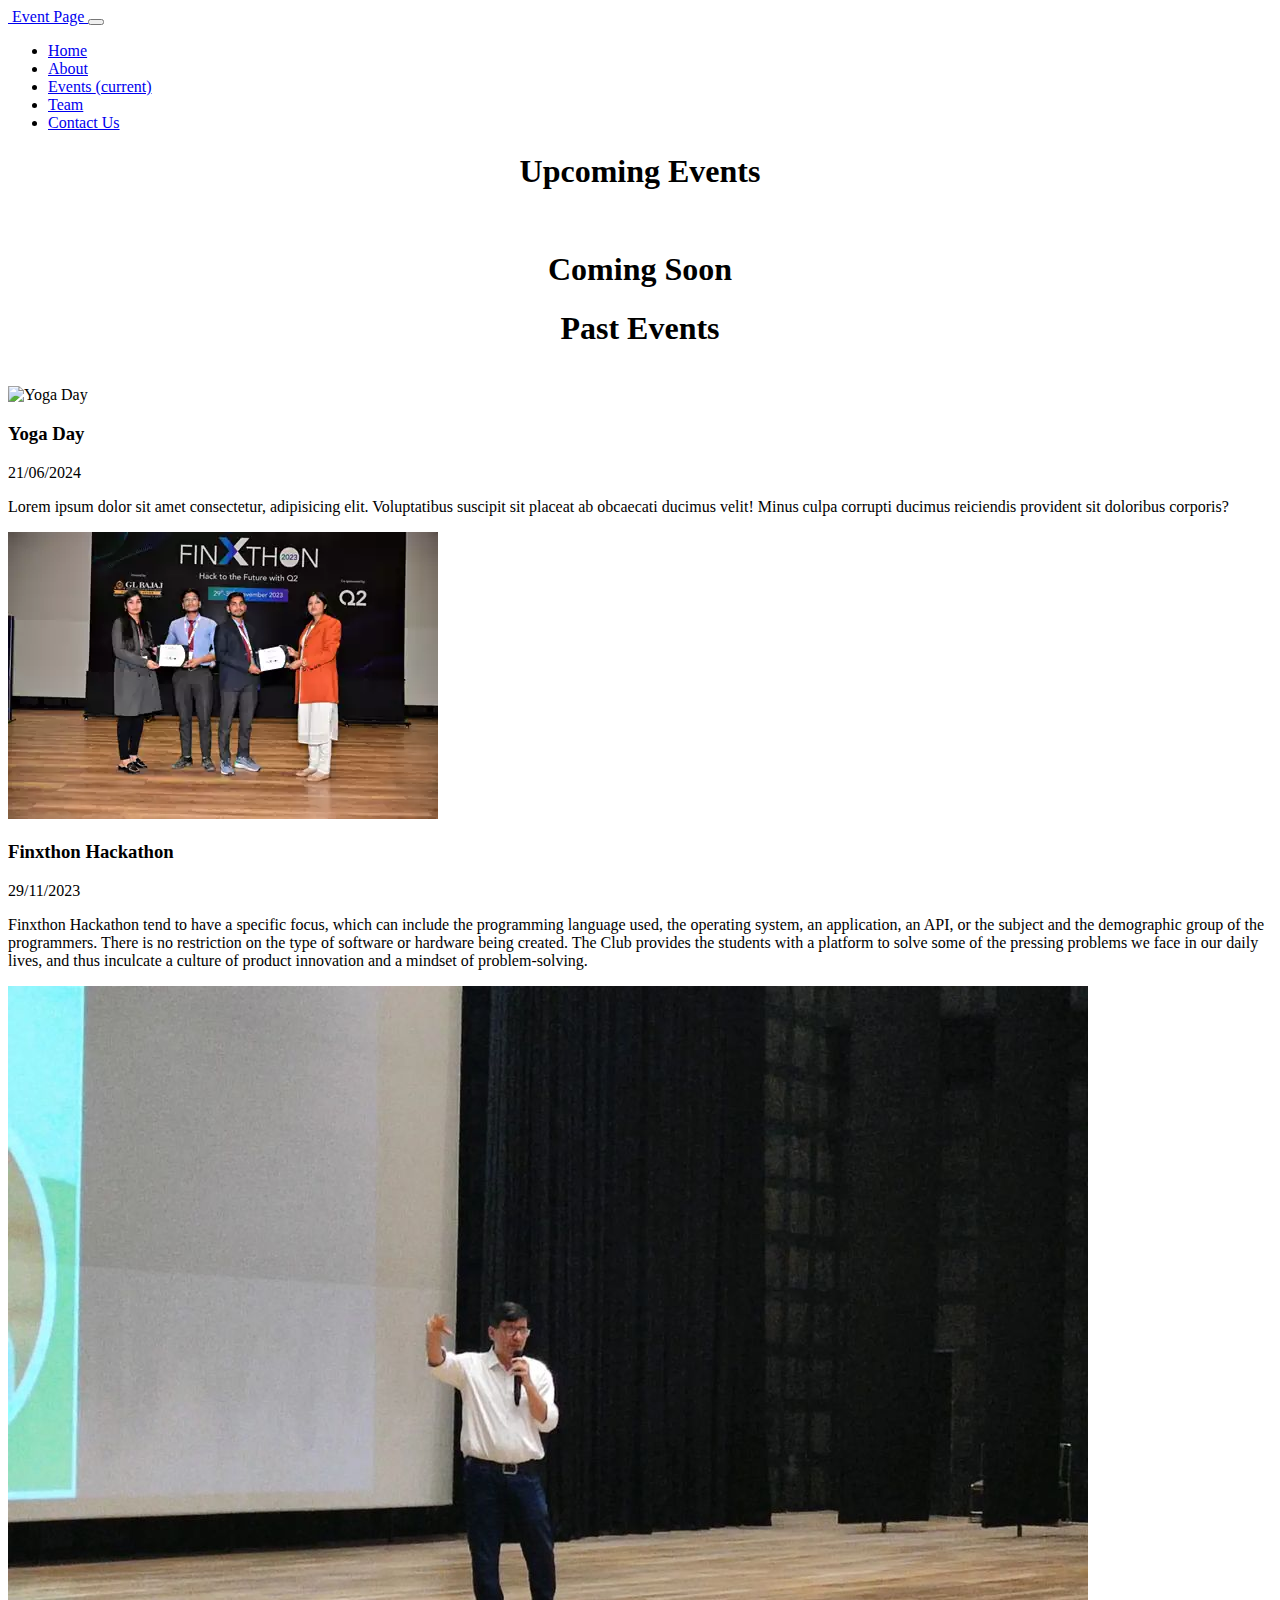
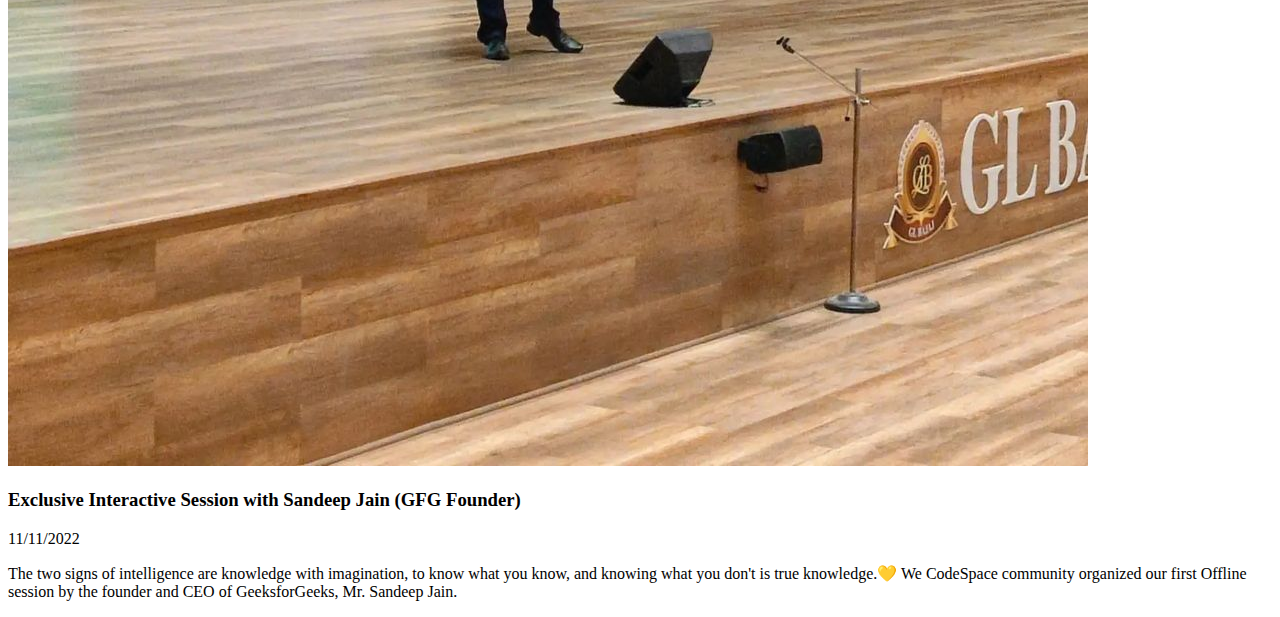
==== events.html @ 91c8a98f "events added" ====
<!DOCTYPE html>
<html lang="en">
<head>
    <meta charset="UTF-8">
    <meta name="viewport" content="width=device-width, initial-scale=1.0">
    <title>Events</title>

    <!-- bootstrap core css -->
  <link rel="stylesheet" type="text/css" href="css/bootstrap.css" />

  <!-- fonts style -->
  <link href="https://fonts.googleapis.com/css2?family=Roboto:wght@400;500;700;900&display=swap" rel="stylesheet">

  <!--owl slider stylesheet -->
  <link rel="stylesheet" type="text/css" href="https://cdnjs.cloudflare.com/ajax/libs/OwlCarousel2/2.3.4/assets/owl.carousel.min.css" />

  <!-- font awesome style -->
  <link href="css/font-awesome.min.css" rel="stylesheet" />

  <!-- Custom styles for this template -->
   <link rel="stylesheet" href="/css/style.css">
  <link href="/css/event-style.css" rel="stylesheet" />
</head>
<body>
    <div class="hero_area">
        <!-- header section strats -->
    <header class="header_section">
        <div class="container-fluid">
          <nav class="navbar navbar-expand-lg custom_nav-container ">
            <a class="navbar-brand" href="index.html">
              <span>
                <img src="images/about-img.png" height="50px" alt=""> Event Page
              </span>
            </a>
  
            <button class="navbar-toggler" type="button" data-toggle="collapse" data-target="#navbarSupportedContent" aria-controls="navbarSupportedContent" aria-expanded="false" aria-label="Toggle navigation">
              <span class=""> </span>
            </button>
  
            <div class="collapse navbar-collapse" id="navbarSupportedContent">
              <ul class="navbar-nav">
                <li class="nav-item">
                  <a class="nav-link" href="index.html">Home</a>
                </li>
                <li class="nav-item">
                  <a class="nav-link" href="about.html"> About</a>
                </li>
                <li class="nav-item active">
                  <a class="nav-link" href="events.html">Events <span class="sr-only">(current)</span></a>
                </li>
                <li class="nav-item">
                  <a class="nav-link" href="team.html">Team</a>
                </li>
                <li class="nav-item">
                  <a class="nav-link" href="contact.html">Contact Us</a>
                </li>
              </ul>
            </div>
          </nav>
        </div>
      </header>
      <!-- end header section -->
    
        <!-- Events Section start -->
        <main>
            <section id="upcoming-events">
                <center><h1>Upcoming Events</h1></center>
                <br>
                <div class="event-grid">
                    <!-- Upcoming event cards will be generated here -->

                    <center><h1>Coming Soon</h1></center>
                </div>
            </section>

            <section id="past-events">
                <center><h1>Past Events</h1></center>
                <br>
                <div class="event-grid">
                    <!-- Past event cards will be generated here -->
                </div>
            </section>
        </main>
        <!-- Events Section end -->

        <script src="/js/event.js"></script>
      </div>
</body>
</html>
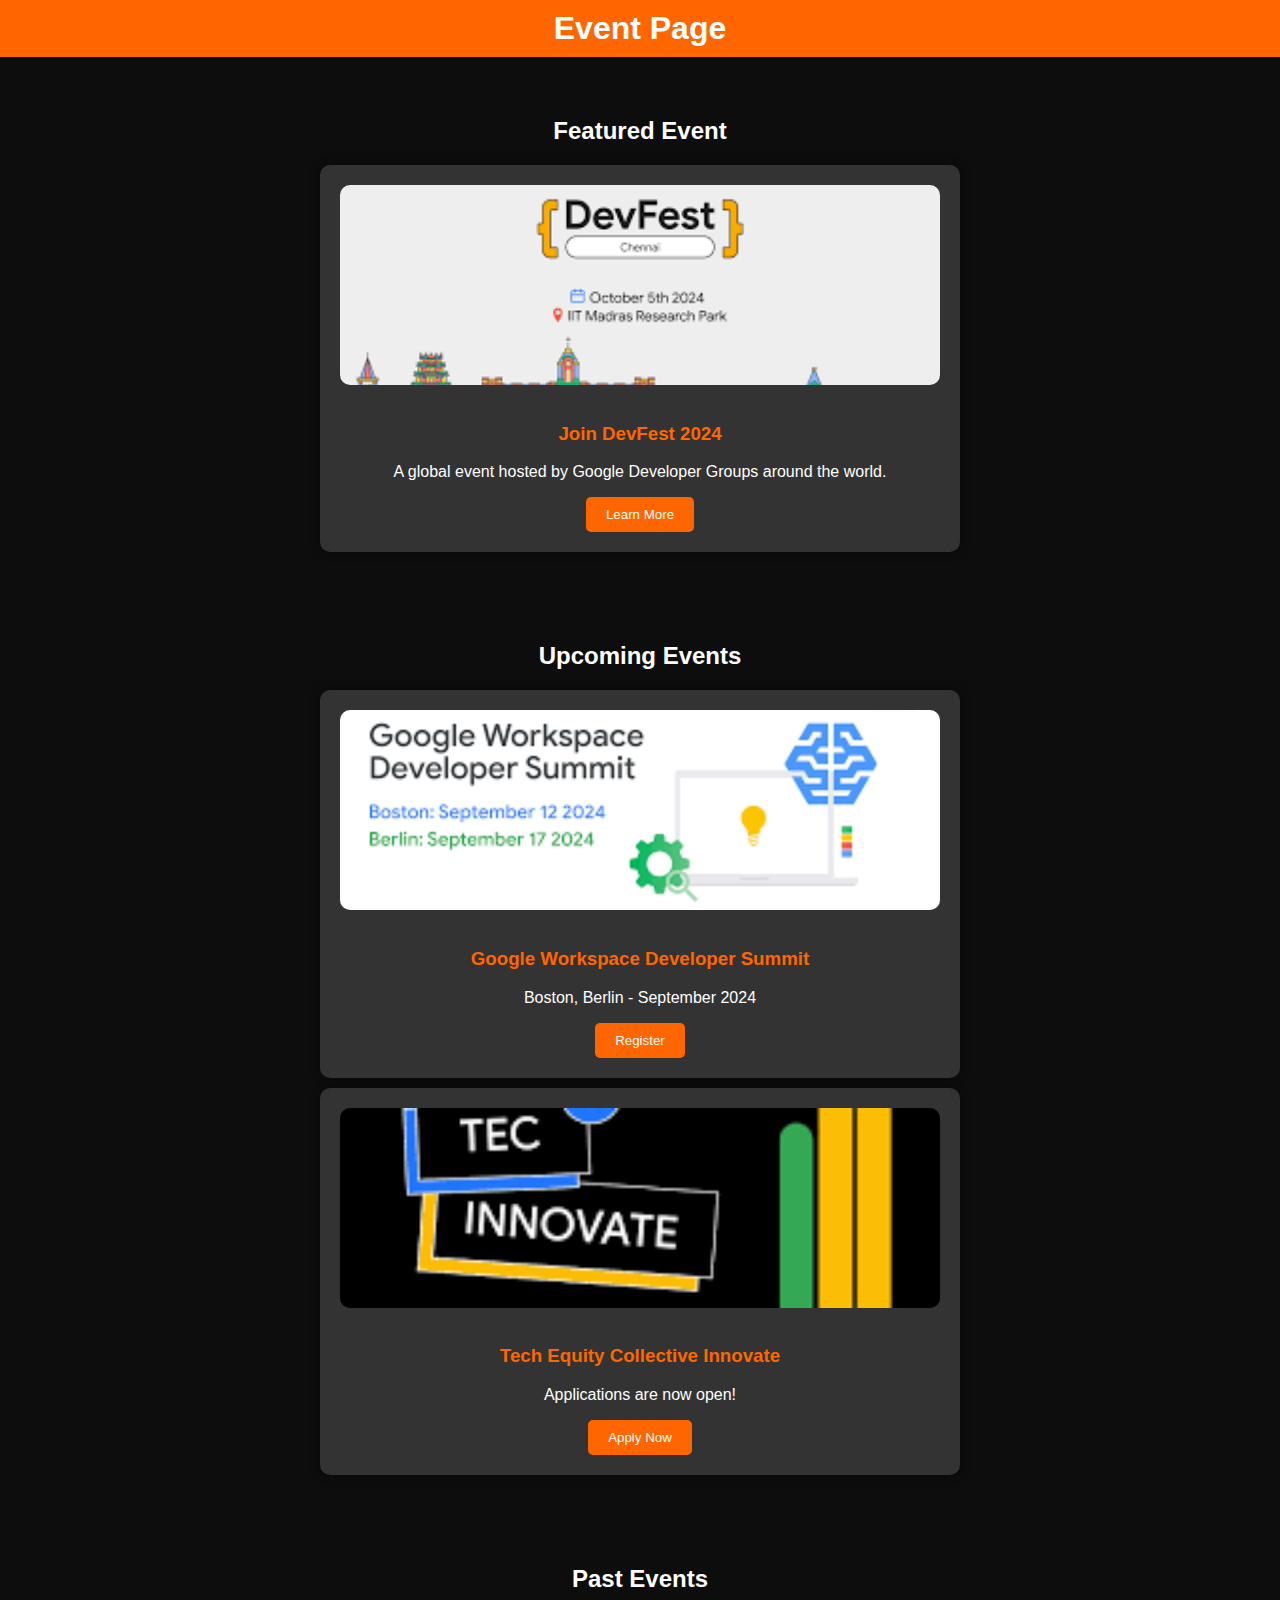
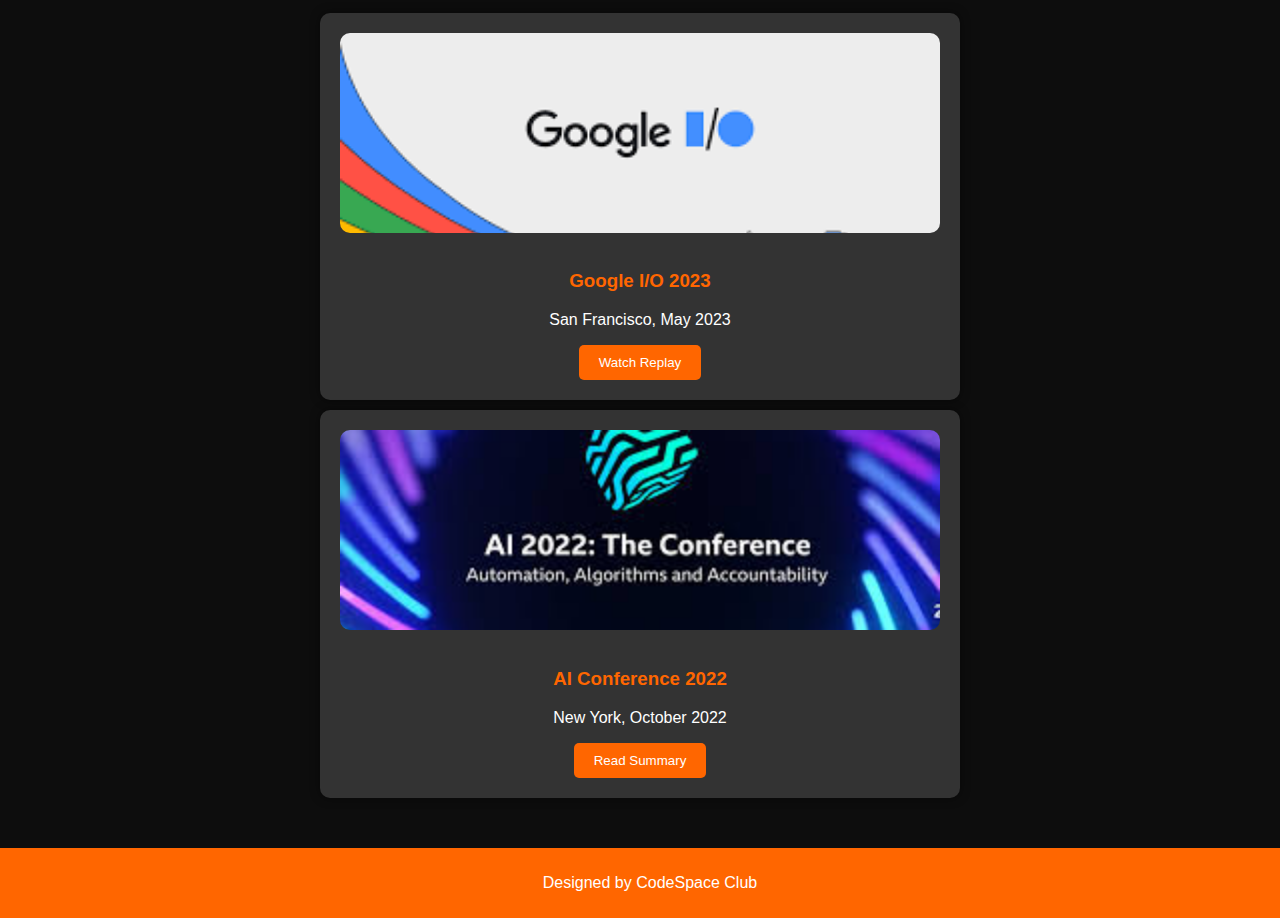
==== commit 1bbef99e: "made event page" ====
--- a/events.html
+++ b/events.html
@@ -3,87 +3,63 @@
 <head>
     <meta charset="UTF-8">
     <meta name="viewport" content="width=device-width, initial-scale=1.0">
-    <title>Events</title>
-
-    <!-- bootstrap core css -->
-  <link rel="stylesheet" type="text/css" href="css/bootstrap.css" />
-
-  <!-- fonts style -->
-  <link href="https://fonts.googleapis.com/css2?family=Roboto:wght@400;500;700;900&display=swap" rel="stylesheet">
-
-  <!--owl slider stylesheet -->
-  <link rel="stylesheet" type="text/css" href="https://cdnjs.cloudflare.com/ajax/libs/OwlCarousel2/2.3.4/assets/owl.carousel.min.css" />
-
-  <!-- font awesome style -->
-  <link href="css/font-awesome.min.css" rel="stylesheet" />
-
-  <!-- Custom styles for this template -->
-   <link rel="stylesheet" href="/css/style.css">
-  <link href="/css/event-style.css" rel="stylesheet" />
+    <meta http-equiv="X-UA-Compatible" content="ie=edge">
+    <title>Event Page</title>
+    <link rel="stylesheet" href="css/events.css">
 </head>
 <body>
-    <div class="hero_area">
-        <!-- header section strats -->
-    <header class="header_section">
-        <div class="container-fluid">
-          <nav class="navbar navbar-expand-lg custom_nav-container ">
-            <a class="navbar-brand" href="index.html">
-              <span>
-                <img src="images/about-img.png" height="50px" alt=""> Event Page
-              </span>
-            </a>
-  
-            <button class="navbar-toggler" type="button" data-toggle="collapse" data-target="#navbarSupportedContent" aria-controls="navbarSupportedContent" aria-expanded="false" aria-label="Toggle navigation">
-              <span class=""> </span>
-            </button>
-  
-            <div class="collapse navbar-collapse" id="navbarSupportedContent">
-              <ul class="navbar-nav">
-                <li class="nav-item">
-                  <a class="nav-link" href="index.html">Home</a>
-                </li>
-                <li class="nav-item">
-                  <a class="nav-link" href="about.html"> About</a>
-                </li>
-                <li class="nav-item active">
-                  <a class="nav-link" href="events.html">Events <span class="sr-only">(current)</span></a>
-                </li>
-                <li class="nav-item">
-                  <a class="nav-link" href="team.html">Team</a>
-                </li>
-                <li class="nav-item">
-                  <a class="nav-link" href="contact.html">Contact Us</a>
-                </li>
-              </ul>
+    <header>
+        <h1>Event Page</h1>
+    </header>
+
+    <section class="featured-event">
+        <h2>Featured Event</h2>
+        <div class="event-card">
+            <img src="images/devfest.png" alt="Featured Event" class="event-image">
+            <h3>Join DevFest 2024</h3>
+            <p>A global event hosted by Google Developer Groups around the world.</p>
+            <button>Learn More</button>
+        </div>
+    </section>
+
+    <section class="upcoming-events">
+        <h2>Upcoming Events</h2>
+        <div class="event-list">
+            <div class="event-card">
+                <img src="images/Google Workspace Developer Summit.png" alt="Upcoming Event" class="event-image">
+                <h3>Google Workspace Developer Summit</h3>
+                <p>Boston, Berlin - September 2024</p>
+                <button>Register</button>
             </div>
-          </nav>
+            <div class="event-card">
+                <img src="images/Tech Equity Collective Innovate.png" alt="Upcoming Event" class="event-image">
+                <h3>Tech Equity Collective Innovate</h3>
+                <p>Applications are now open!</p>
+                <button>Apply Now</button>
+            </div>
         </div>
-      </header>
-      <!-- end header section -->
-    
-        <!-- Events Section start -->
-        <main>
-            <section id="upcoming-events">
-                <center><h1>Upcoming Events</h1></center>
-                <br>
-                <div class="event-grid">
-                    <!-- Upcoming event cards will be generated here -->
+    </section>
 
-                    <center><h1>Coming Soon</h1></center>
-                </div>
-            </section>
+    <section class="past-events">
+        <h2>Past Events</h2>
+        <div class="event-list">
+            <div class="event-card">
+                <img src="images/Google IO 2023.png" alt="Past Event" class="event-image">
+                <h3>Google I/O 2023</h3>
+                <p>San Francisco, May 2023</p>
+                <button>Watch Replay</button>
+            </div>
+            <div class="event-card">
+                <img src="images/AI Conference 2022.jpeg" alt="Past Event" class="event-image">
+                <h3>AI Conference 2022</h3>
+                <p>New York, October 2022</p>
+                <button>Read Summary</button>
+            </div>
+        </div>
+    </section>
 
-            <section id="past-events">
-                <center><h1>Past Events</h1></center>
-                <br>
-                <div class="event-grid">
-                    <!-- Past event cards will be generated here -->
-                </div>
-            </section>
-        </main>
-        <!-- Events Section end -->
-
-        <script src="/js/event.js"></script>
-      </div>
+    <footer>
+        <p>Designed by CodeSpace Club</p>
+    </footer>
 </body>
 </html>--- a/css/events.css
+++ b/css/events.css
@@ -0,0 +1,91 @@
+/* General Styles */
+body {
+    font-family: 'Verdana', sans-serif;
+    margin: 0;
+    background-color: #0d0d0d;
+    color: white;
+}
+
+/* Header */
+header {
+    background-color: #ff6600;
+    padding: 10px;
+    text-align: center;
+    color: white;
+}
+
+header h1 {
+    margin: 0;
+}
+
+/* Event Sections */
+section {
+    padding: 20px;
+    margin: 20px 0;
+}
+
+.featured-event, .upcoming-events, .past-events {
+    text-align: center;
+}
+
+/* Event Cards */
+.event-card {
+    background-color: #333;
+    padding: 20px;
+    margin: 10px auto;
+    border-radius: 10px;
+    width: 80%;
+    max-width: 600px; /* Maximum width for large screens */
+    box-shadow: 0px 0px 10px rgba(0, 0, 0, 0.5);
+    position: relative;
+}
+
+.event-card h3 {
+    color: #ff6600;
+}
+
+.event-card button {
+    background-color: #ff6600;
+    border: none;
+    padding: 10px 20px;
+    color: white;
+    border-radius: 5px;
+    cursor: pointer;
+}
+
+.event-card button:hover {
+    background-color: #cc5200;
+}
+
+/* Event Images */
+.event-image {
+    width: 100%;
+    height: auto; /* Ensures the aspect ratio is maintained */
+    max-height: 200px; /* Limit image height to 200px */
+    object-fit: cover; /* Ensures image fills the available space without distortion */
+    border-radius: 10px;
+    margin-bottom: 15px;
+}
+
+/* Footer */
+footer {
+    background-color: #ff6600;
+    color: white;
+    text-align: center;
+    padding: 10px;
+    position: relative;
+    bottom: 0;
+    width: 100%;
+}
+
+/* Responsive Design */
+@media (max-width: 768px) {
+    .event-card {
+        width: 90%; /* Slightly larger cards for smaller screens */
+    }
+
+    .event-image {
+        height: auto; /* Let images scale as per screen size */
+        max-height: 150px;
+    }
+}
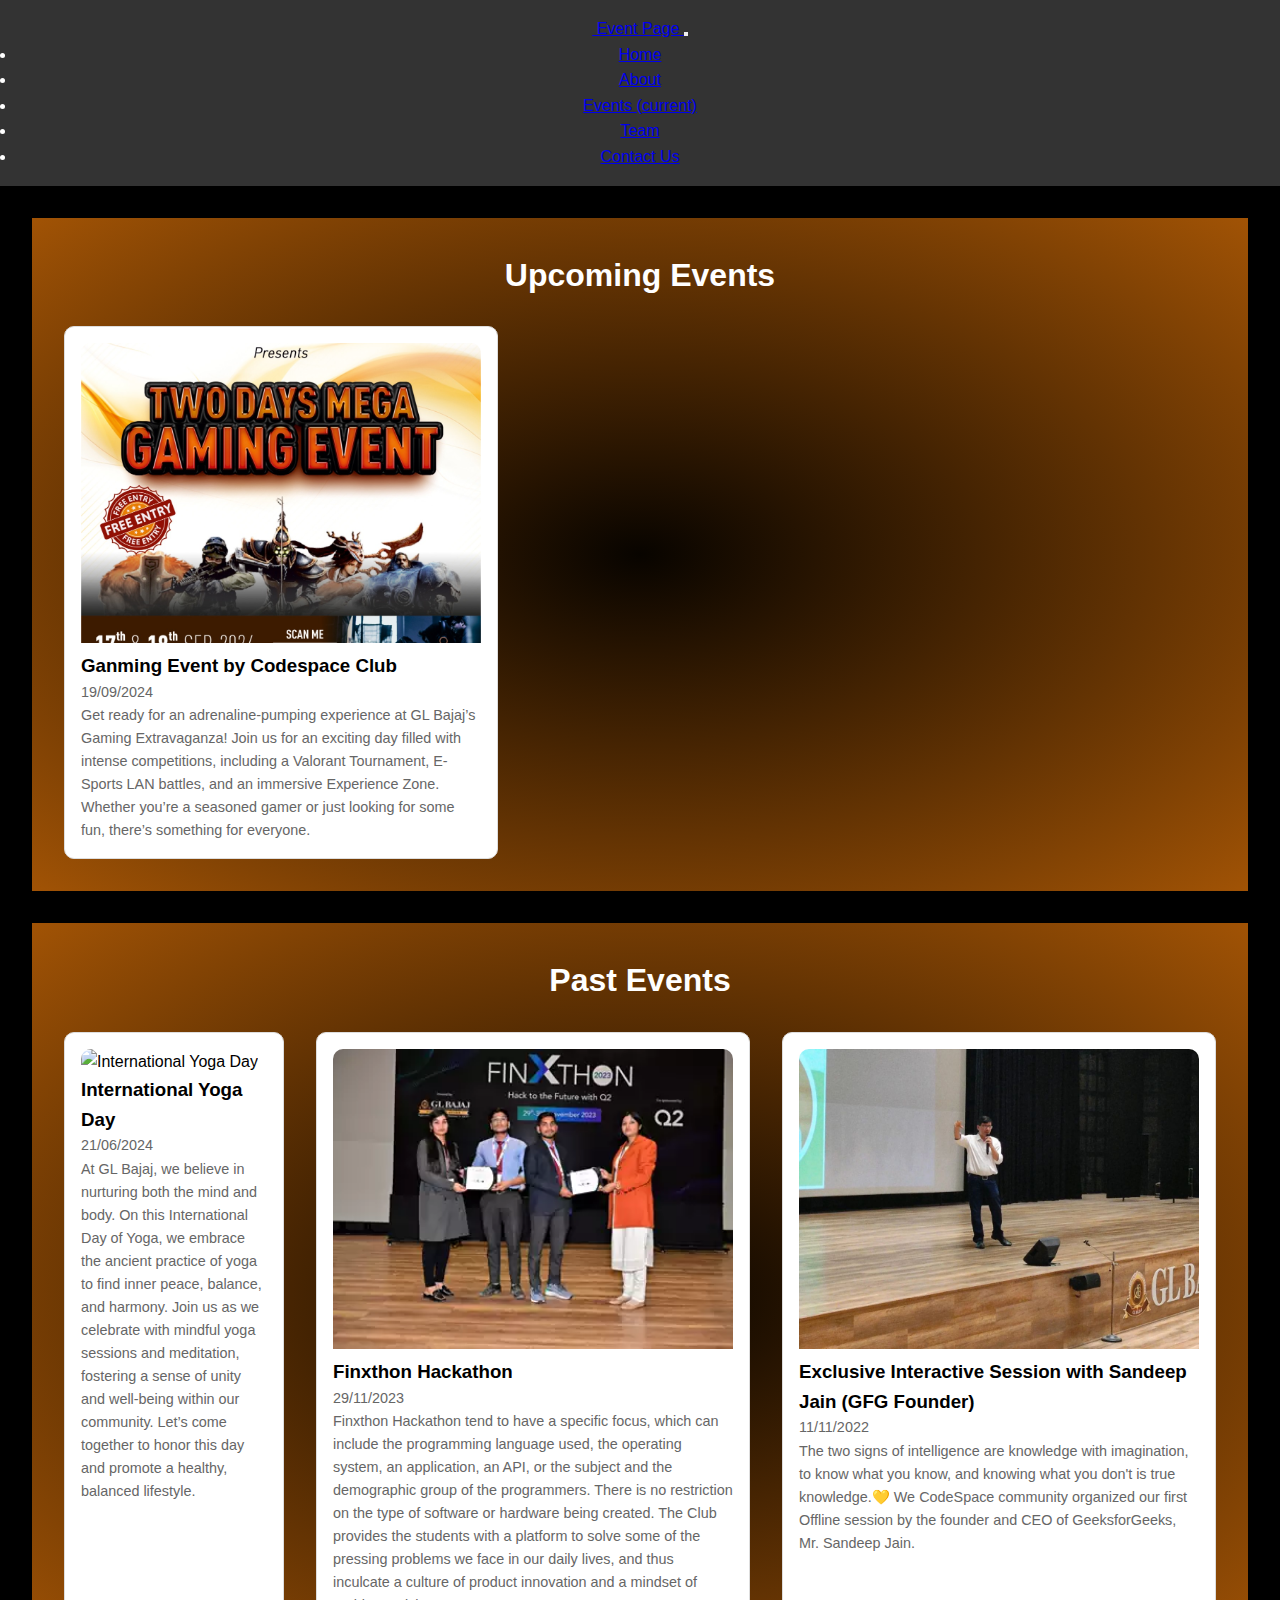
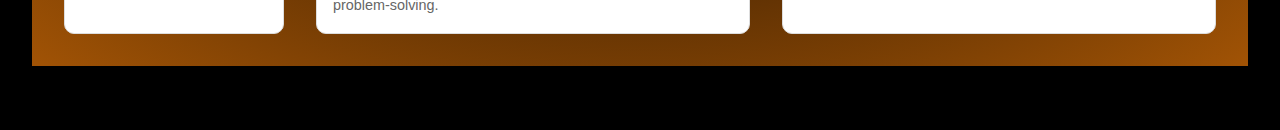
==== commit 25b19fbd: "Merge pull request #4 from http-rixhi/main" ====
--- a/events.html
+++ b/events.html
@@ -3,63 +3,85 @@
 <head>
     <meta charset="UTF-8">
     <meta name="viewport" content="width=device-width, initial-scale=1.0">
-    <meta http-equiv="X-UA-Compatible" content="ie=edge">
-    <title>Event Page</title>
-    <link rel="stylesheet" href="css/events.css">
+    <title>Events</title>
+
+    <!-- bootstrap core css -->
+  <link rel="stylesheet" type="text/css" href="css/bootstrap.css" />
+
+  <!-- fonts style -->
+  <link href="https://fonts.googleapis.com/css2?family=Roboto:wght@400;500;700;900&display=swap" rel="stylesheet">
+
+  <!--owl slider stylesheet -->
+  <link rel="stylesheet" type="text/css" href="https://cdnjs.cloudflare.com/ajax/libs/OwlCarousel2/2.3.4/assets/owl.carousel.min.css" />
+
+  <!-- font awesome style -->
+  <link href="css/font-awesome.min.css" rel="stylesheet" />
+
+  <!-- Custom styles for this template -->
+   <link rel="stylesheet" href="/css/style.css">
+  <link href="/css/event-style.css" rel="stylesheet" />
 </head>
 <body>
-    <header>
-        <h1>Event Page</h1>
-    </header>
+    <div class="hero_area">
+        <!-- header section strats -->
+    <header class="header_section">
+        <div class="container-fluid">
+          <nav class="navbar navbar-expand-lg custom_nav-container ">
+            <a class="navbar-brand" href="index.html">
+              <span>
+                <img src="images/about-img.png" height="50px" alt=""> Event Page
+              </span>
+            </a>
+  
+            <button class="navbar-toggler" type="button" data-toggle="collapse" data-target="#navbarSupportedContent" aria-controls="navbarSupportedContent" aria-expanded="false" aria-label="Toggle navigation">
+              <span class=""> </span>
+            </button>
+  
+            <div class="collapse navbar-collapse" id="navbarSupportedContent">
+              <ul class="navbar-nav">
+                <li class="nav-item">
+                  <a class="nav-link" href="index.html">Home</a>
+                </li>
+                <li class="nav-item">
+                  <a class="nav-link" href="about.html"> About</a>
+                </li>
+                <li class="nav-item active">
+                  <a class="nav-link" href="events.html">Events <span class="sr-only">(current)</span></a>
+                </li>
+                <li class="nav-item">
+                  <a class="nav-link" href="team.html">Team</a>
+                </li>
+                <li class="nav-item">
+                  <a class="nav-link" href="contact.html">Contact Us</a>
+                </li>
+              </ul>
+            </div>
+          </nav>
+        </div>
+      </header>
+      <!-- end header section -->
+    
+        <!-- Events Section start -->
+        <main>
+            <section id="upcoming-events">
+                <center><h1>Upcoming Events</h1></center>
+                <br>
+                <div class="event-grid">
+                    <!-- Upcoming event cards will be generated here -->
+                </div>
+            </section>
 
-    <section class="featured-event">
-        <h2>Featured Event</h2>
-        <div class="event-card">
-            <img src="images/devfest.png" alt="Featured Event" class="event-image">
-            <h3>Join DevFest 2024</h3>
-            <p>A global event hosted by Google Developer Groups around the world.</p>
-            <button>Learn More</button>
-        </div>
-    </section>
+            <section id="past-events">
+                <center><h1>Past Events</h1></center>
+                <br>
+                <div class="event-grid">
+                    <!-- Past event cards will be generated here -->
+                </div>
+            </section>
+        </main>
+        <!-- Events Section end -->
 
-    <section class="upcoming-events">
-        <h2>Upcoming Events</h2>
-        <div class="event-list">
-            <div class="event-card">
-                <img src="images/Google Workspace Developer Summit.png" alt="Upcoming Event" class="event-image">
-                <h3>Google Workspace Developer Summit</h3>
-                <p>Boston, Berlin - September 2024</p>
-                <button>Register</button>
-            </div>
-            <div class="event-card">
-                <img src="images/Tech Equity Collective Innovate.png" alt="Upcoming Event" class="event-image">
-                <h3>Tech Equity Collective Innovate</h3>
-                <p>Applications are now open!</p>
-                <button>Apply Now</button>
-            </div>
-        </div>
-    </section>
-
-    <section class="past-events">
-        <h2>Past Events</h2>
-        <div class="event-list">
-            <div class="event-card">
-                <img src="images/Google IO 2023.png" alt="Past Event" class="event-image">
-                <h3>Google I/O 2023</h3>
-                <p>San Francisco, May 2023</p>
-                <button>Watch Replay</button>
-            </div>
-            <div class="event-card">
-                <img src="images/AI Conference 2022.jpeg" alt="Past Event" class="event-image">
-                <h3>AI Conference 2022</h3>
-                <p>New York, October 2022</p>
-                <button>Read Summary</button>
-            </div>
-        </div>
-    </section>
-
-    <footer>
-        <p>Designed by CodeSpace Club</p>
-    </footer>
+        <script src="/js/event.js"></script>
+      </div>
 </body>
 </html>--- a/css/event-style.css
+++ b/css/event-style.css
@@ -0,0 +1,89 @@
+* {
+    box-sizing: border-box;
+    margin: 0;
+    padding: 0;
+}
+
+body {
+    font-family: Arial, sans-serif;
+    line-height: 1.6;
+    background-color: #000000;
+    background-size: 100% 100vh;
+    height: 100vh;
+    margin: 0;
+}
+
+header {
+    background-color: #333;
+    color: #fff;
+    padding: 1em;
+    text-align: center;
+}
+
+main {
+    display: flex;
+    flex-direction: column;
+    align-items: center;
+    padding: 2em;
+}
+
+section {
+    background-image: radial-gradient(farthest-corner at 50% 50%, #080400, #a15305);
+    padding: 2em;
+    margin-bottom: 2em;
+    box-shadow: 0 0 10px rgba(0, 0, 0, 0.1);
+}
+
+.event-grid {
+    display: grid;
+    grid-template-columns: repeat(3, 1fr);
+    grid-gap: 2em;
+}
+
+.event-card {
+    background-color: #fff;
+    padding: 1em;
+    border: 1px solid #ddd;
+    border-radius: 10px;
+    transition: all 0.3s ease-in-out;
+}
+
+.event-card img {
+    width: 400px;
+    height: 300px;
+    object-fit: cover;
+    border-radius: 10px 10px 0 0;
+}
+
+.event-card h3 {
+    margin-top: 0;
+}
+
+.event-card p {
+    font-size: 0.9em;
+    color: #666;
+}
+
+.event-card:hover {
+    transform: scale(1.05);
+    box-shadow: 0 0 10px rgba(0, 0, 0, 0.2);
+}
+
+h1 {
+    font-size: xx-large;
+    font-weight: bolder;
+    color: white;
+}
+
+/* Responsive design */
+@media (max-width: 768px) {
+    .event-grid {
+        grid-template-columns: repeat(2, 1fr);
+    }
+}
+
+@media (max-width: 480px) {
+    .event-grid {
+        grid-template-columns: repeat(1, 1fr);
+    }
+}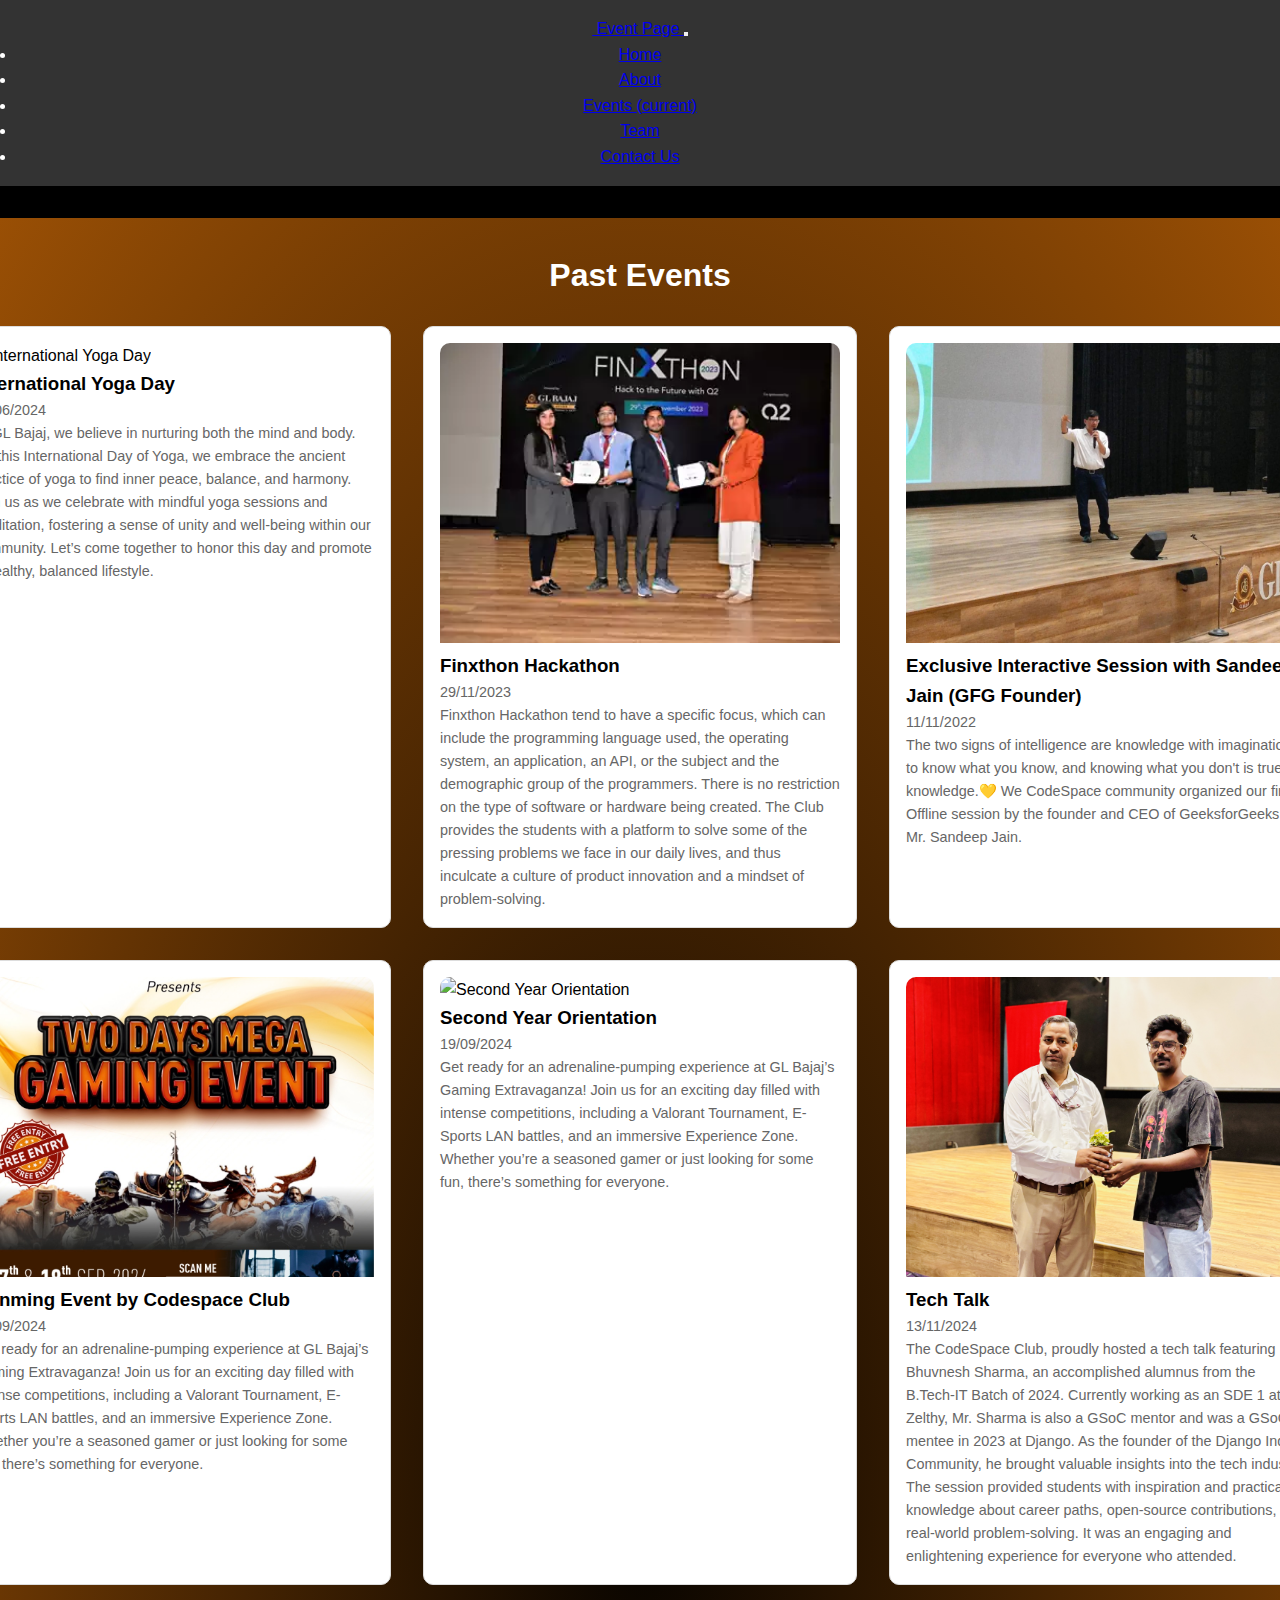
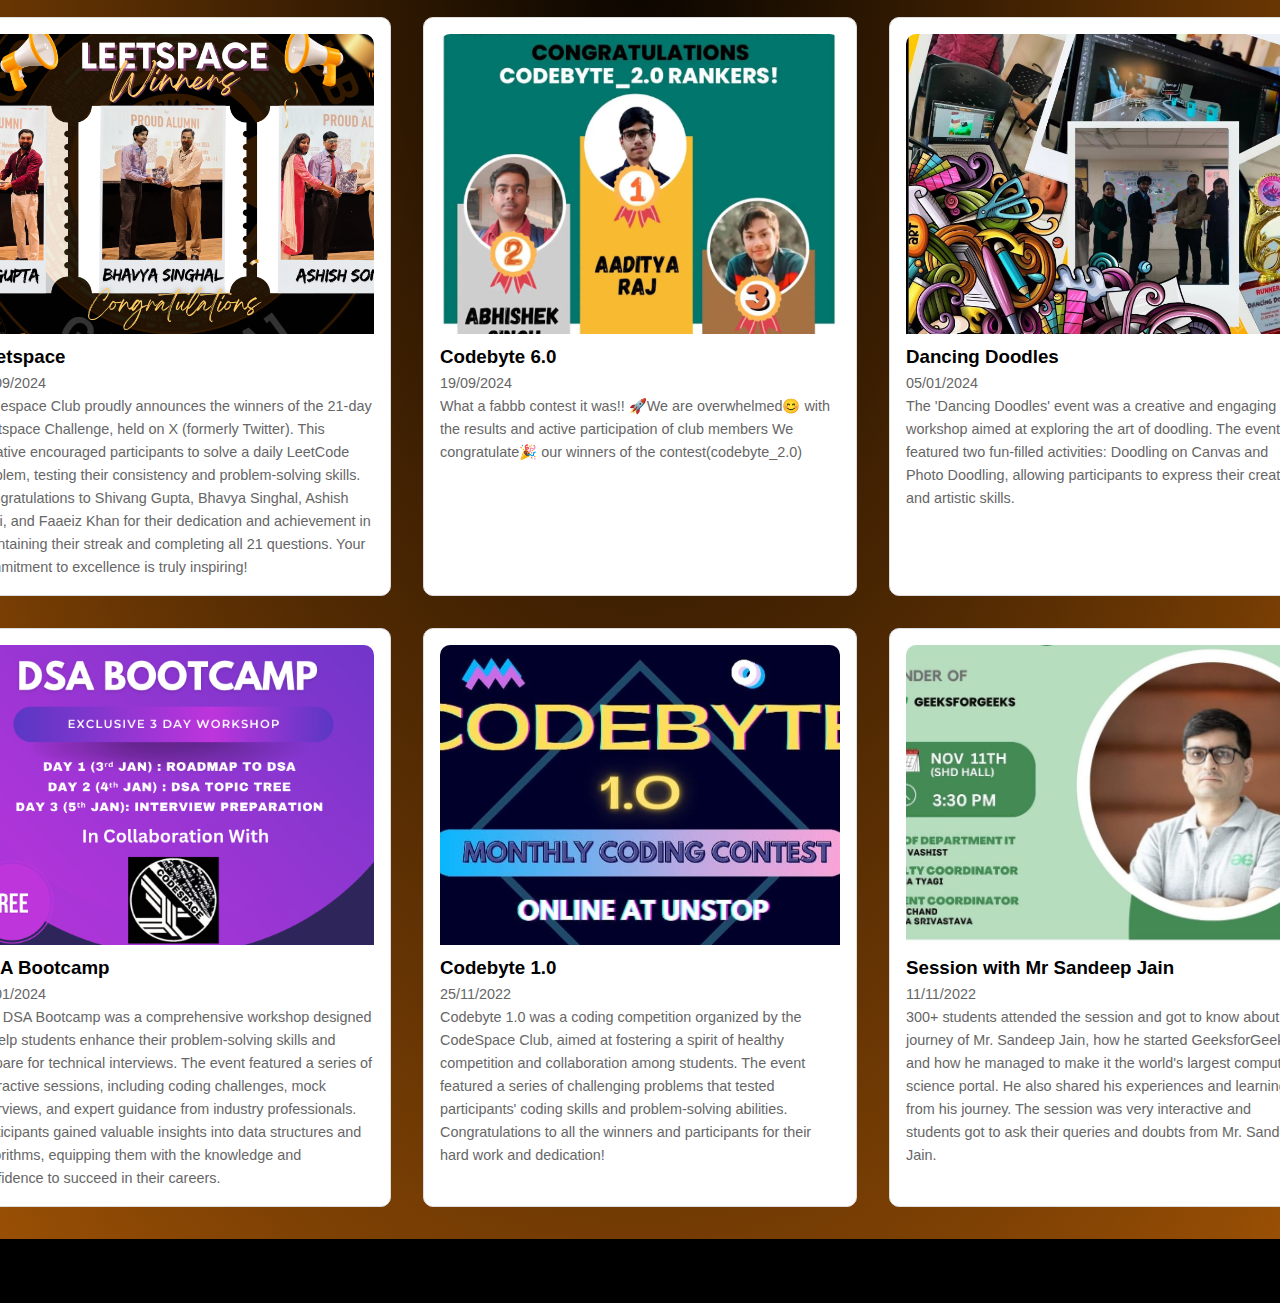
==== commit fcd8d88d: "event page updated by rishi" ====
--- a/events.html
+++ b/events.html
@@ -63,13 +63,12 @@
     
         <!-- Events Section start -->
         <main>
-            <section id="upcoming-events">
+            <!-- <section id="upcoming-events">
                 <center><h1>Upcoming Events</h1></center>
                 <br>
                 <div class="event-grid">
-                    <!-- Upcoming event cards will be generated here -->
                 </div>
-            </section>
+            </section> -->
 
             <section id="past-events">
                 <center><h1>Past Events</h1></center>
